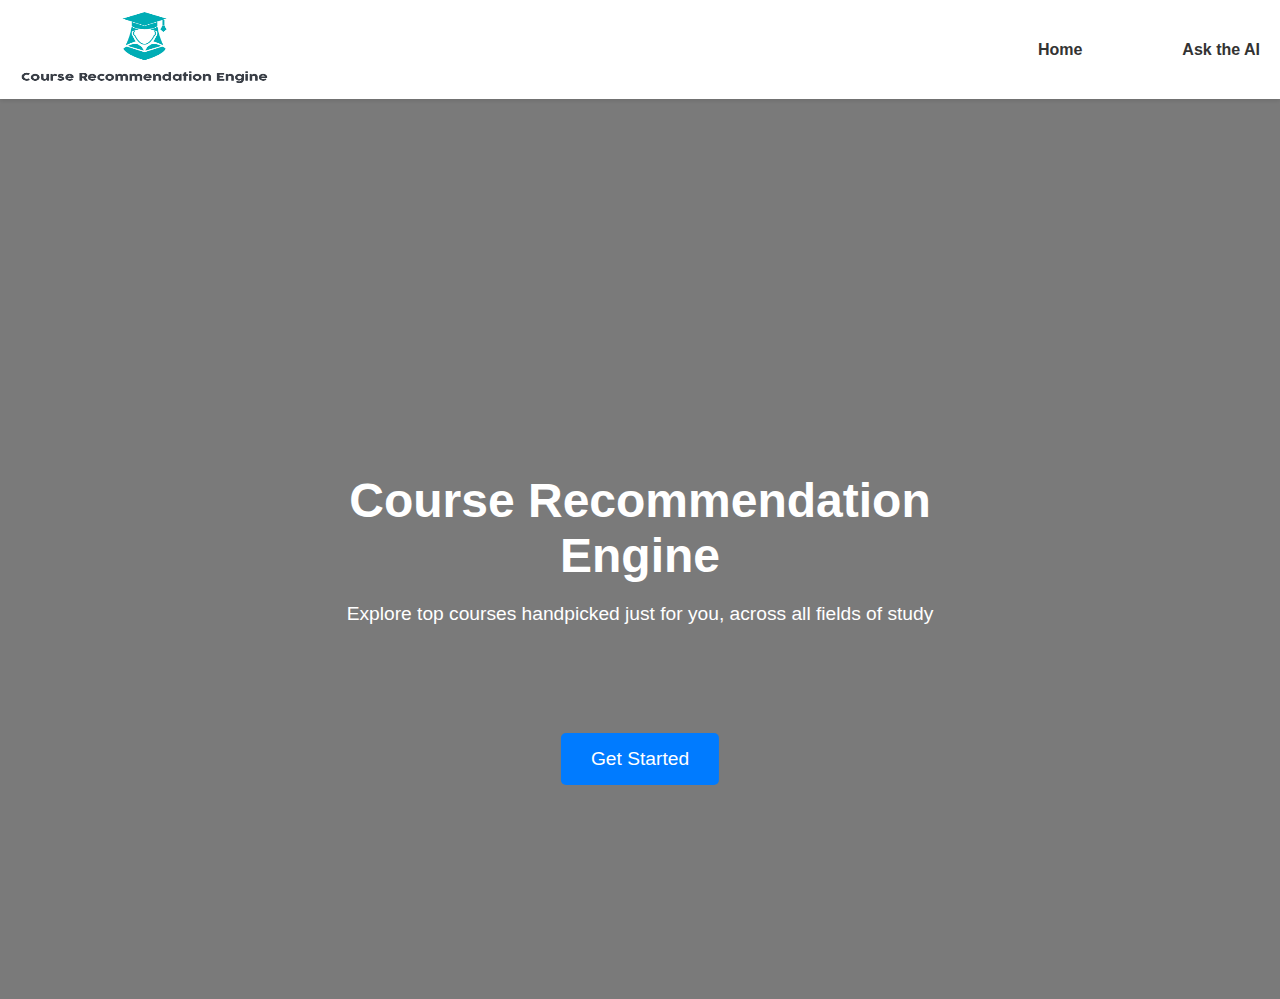
==== templates/home.html @ 663fb4df "Add files via upload" ====
<!DOCTYPE html>
<html lang="en">
<head>
    <meta charset="UTF-8">
    <meta name="viewport" content="width=device-width, initial-scale=1.0">
    <title>Course Recommendation Engine</title>
    <link rel="stylesheet" type="text/css" href="/static/home.css">

</head>
<body>

    <header>
        <div class="logo">
          <img src="/static/logo.png" alt="Logo"> 
        </div>
        <nav>
            <ul>
                <li><a href="home.html">Home</a></li>
                <li><a href="/bot">Ask the AI</a></li>
            </ul>
        </nav>
    </header>

    <section class="hero">
        <div class="overlay">
            <div class="hero-text">
                <h1>Course Recommendation Engine</h1>
                <p>Explore top courses handpicked just for you, across all fields of study</p>
                <a href="{{ url_for('index') }}" class="btn">Get Started</a>

            </div>
        </div>
    </section>

</body>
</html>
---- static/home.css ----
* {
    margin: 0;
    padding: 0;
    box-sizing: border-box;
}

body {
    font-family: 'Arial', sans-serif;
    background-color: #f5f5f5;
}

header {
    display: flex;
    justify-content: space-between;
    align-items: center;
    padding: 10px 20px;
    background-color: #fff;
    box-shadow: 0 2px 4px rgba(0, 0, 0, 0.1);
}

.logo img {
    width: 250px;
    height: 75px;
}

nav ul {
    display: flex;
    list-style: none;
}

nav ul li {
    margin-left: 100px;
}

nav ul li a {
    text-decoration: none;
    color: #333;
    font-weight: bold;
}

.hero {
    position: relative;
    height: 100vh;
    background: url('backgroundPic.jpeg') no-repeat center center/cover;
}

.overlay {
    position: absolute;
    top: 0;
    left: 0;
    right: 0;
    bottom: 0;
    background-color: rgba(0, 0, 0, 0.5); /* Dark overlay */
}

.hero-text {
    position: absolute;
    top: 50%;
    left: 50%;
    transform: translate(-50%, -50%);
    text-align: center;
    color: #fff;
}

.hero-text h1 {
    font-size: 3rem;
    font-weight: bold;
    margin-bottom: 20px;
}

.hero-text p {
    font-size: 1.2rem;
}

.btn {
    padding: 15px 30px;
    background-color: #007bff;
    color: white;
    text-decoration: none;
    font-size: 1.2em;
    border-radius: 5px;
    transition: background-color 0.3s ease;
    position: absolute; /* Position the button absolutely */
    top: 260px; /* Adjust this to move the button down */
    left: 50%; /* Center the button horizontally */
    transform: translateX(-50%); /* Centering adjustment */
}

.btn:hover {
    background-color: #0056b3;
}
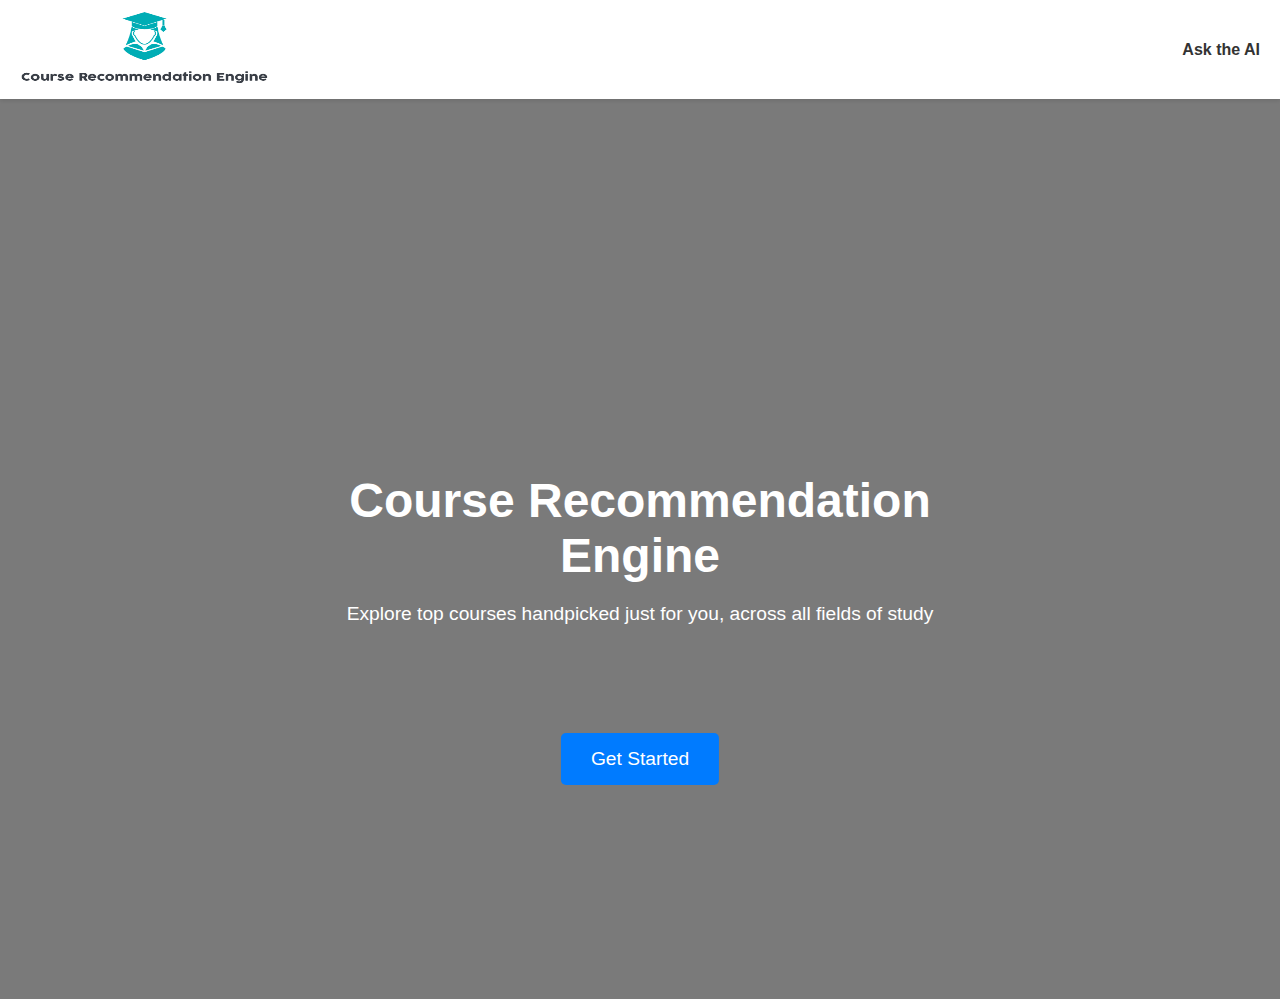
==== commit 71586a86: "Update home.html" ====
--- a/templates/home.html
+++ b/templates/home.html
@@ -15,7 +15,6 @@
         </div>
         <nav>
             <ul>
-                <li><a href="home.html">Home</a></li>
                 <li><a href="/bot">Ask the AI</a></li>
             </ul>
         </nav>
